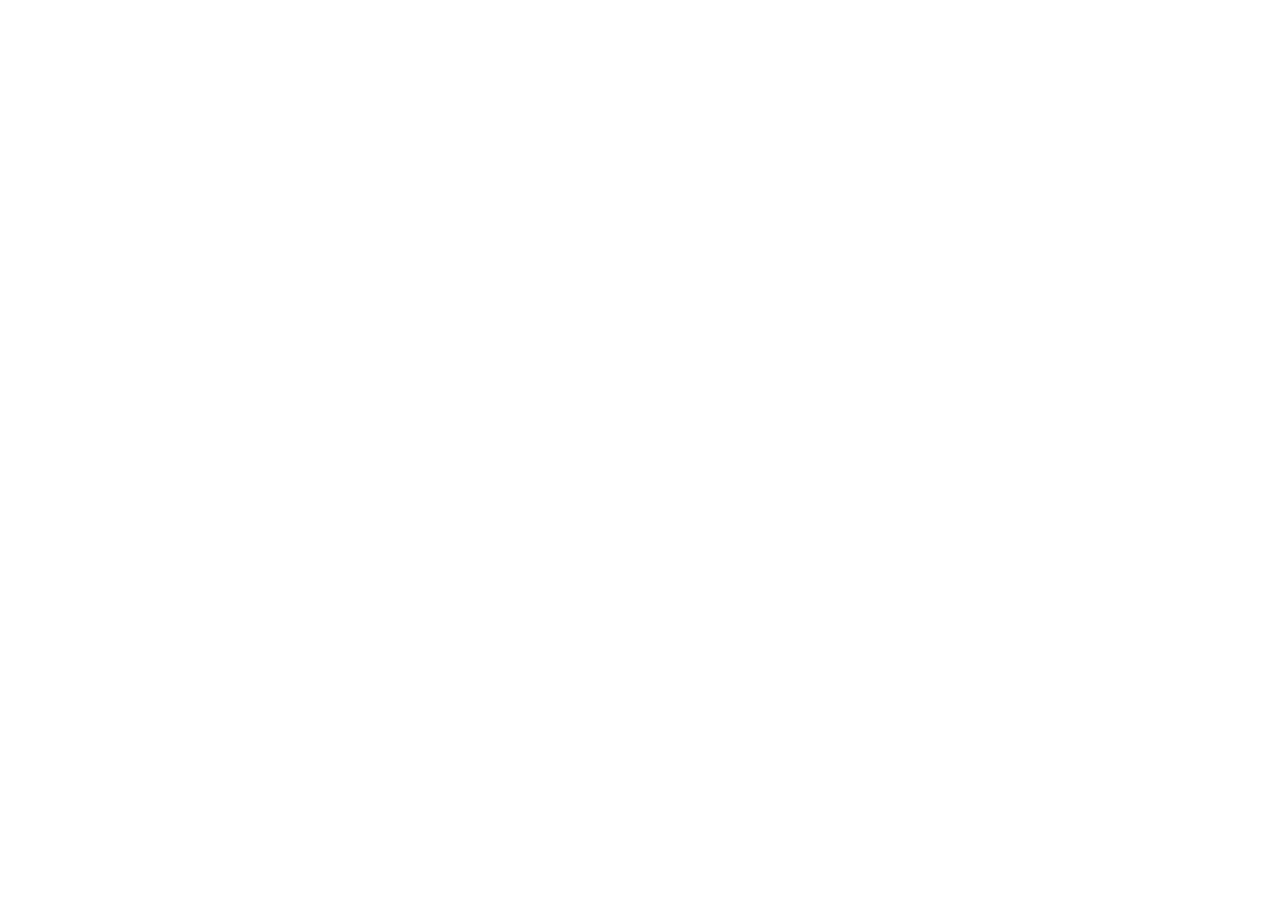
==== index.html @ 5e3f8539 "Publish course site entry and server source" ====
<!doctype html>
<html lang="zh-CN">
<head>
  <meta charset="utf-8">
  <meta name="viewport" content="width=device-width, initial-scale=1">
  <meta http-equiv="refresh" content="0; url=https://buaa-advanced-quantum.linencrow.chatgpt.site/">
  <meta name="description" content="北航物理学院高等量子力学课程小组研究的网站入口。">
  <link rel="canonical" href="https://buaa-advanced-quantum.linencrow.chatgpt.site/">
  <title>北航物理学院高等量子力学课程小组研究</title>
  <style>
    body { margin: 0; background: #f3f7fc; color: #0c2751; font: 16px/1.6 system-ui, sans-serif; }
    main { max-width: 44rem; margin: 12vh auto; padding: 24px; }
    a { color: #1556b0; font-weight: 700; }
  </style>
</head>
<body>
  <main>
    <h1>北航物理学院高等量子力学课程小组研究</h1>
    <p><a href="https://buaa-advanced-quantum.linencrow.chatgpt.site/">进入小组汇报评分系统</a></p>
  </main>
</body>
</html>
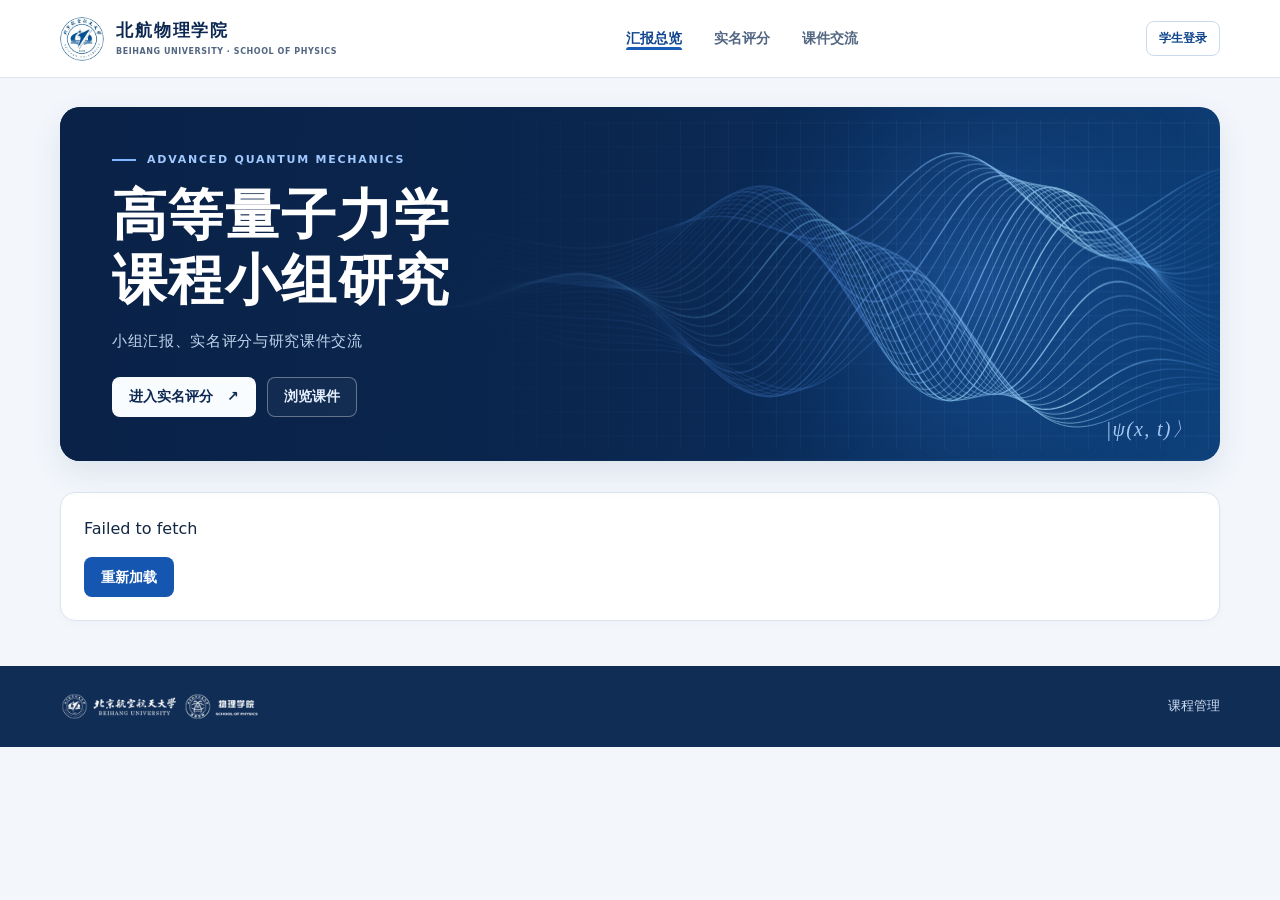
==== commit 06cbc7c6: "Point the old course entry to the GitHub Pages project" ====
--- a/index.html
+++ b/index.html
@@ -3,9 +3,9 @@
 <head>
   <meta charset="utf-8">
   <meta name="viewport" content="width=device-width, initial-scale=1">
-  <meta http-equiv="refresh" content="0; url=https://buaa-advanced-quantum.linencrow.chatgpt.site/">
+  <meta http-equiv="refresh" content="0; url=./buaa-advanced-quantum/">
   <meta name="description" content="北航物理学院高等量子力学课程小组研究的网站入口。">
-  <link rel="canonical" href="https://buaa-advanced-quantum.linencrow.chatgpt.site/">
+  <link rel="canonical" href="./buaa-advanced-quantum/">
   <title>北航物理学院高等量子力学课程小组研究</title>
   <style>
     body { margin: 0; background: #f3f7fc; color: #0c2751; font: 16px/1.6 system-ui, sans-serif; }
@@ -16,7 +16,7 @@
 <body>
   <main>
     <h1>北航物理学院高等量子力学课程小组研究</h1>
-    <p><a href="https://buaa-advanced-quantum.linencrow.chatgpt.site/">进入小组汇报评分系统</a></p>
+    <p><a href="./buaa-advanced-quantum/">进入小组汇报评分系统</a></p>
   </main>
 </body>
 </html>
